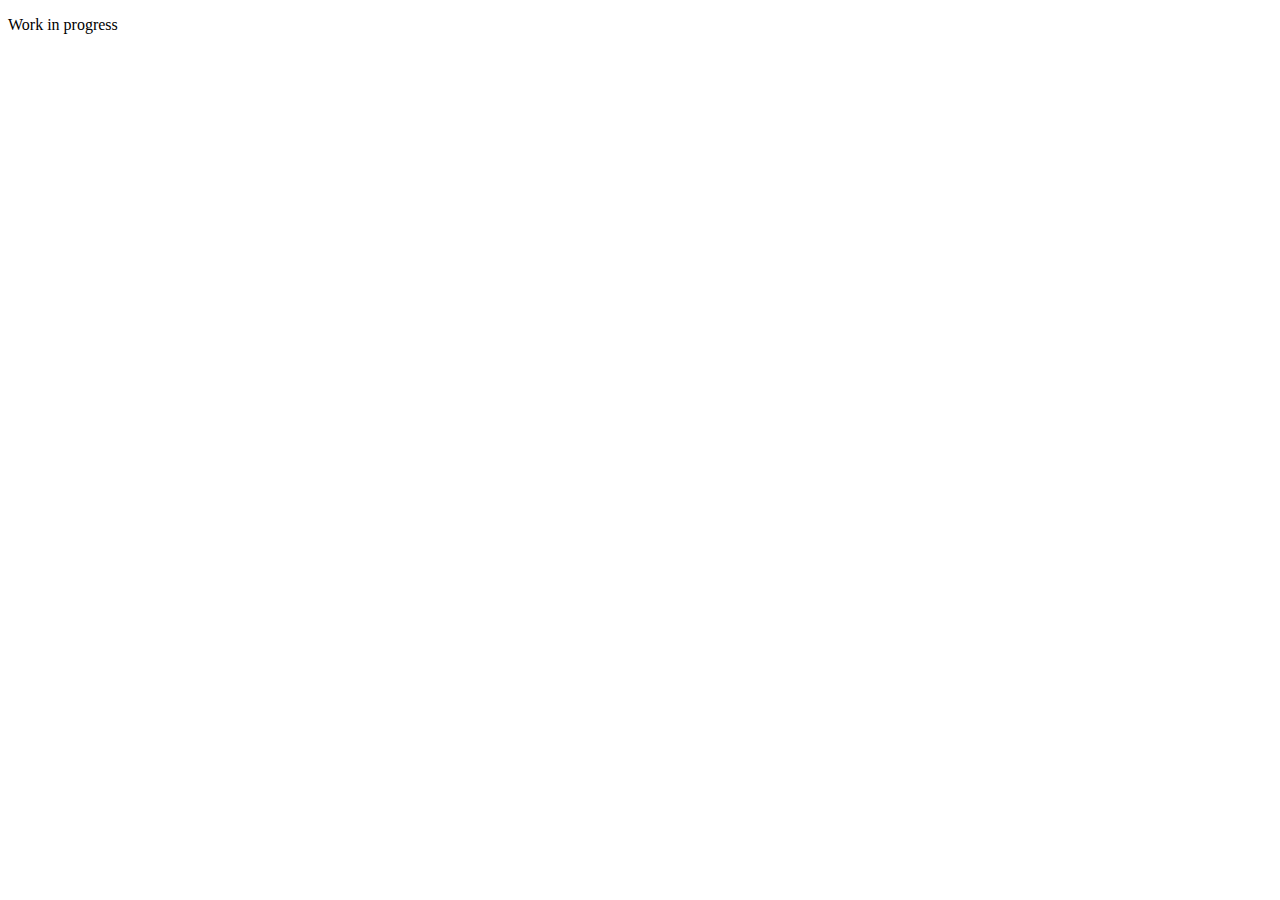
==== index.html @ 22c4ea27 "first add" ====
<!DOCTYPE html>
<html lang="en">
<head>
    <meta charset="UTF-8">
    <meta name="viewport" content="width=device-width, initial-scale=1.0">
    <title>Robson's Portfolio</title>
</head>
<body>

    <p>Work in progress</p>
    
</body>
</html>
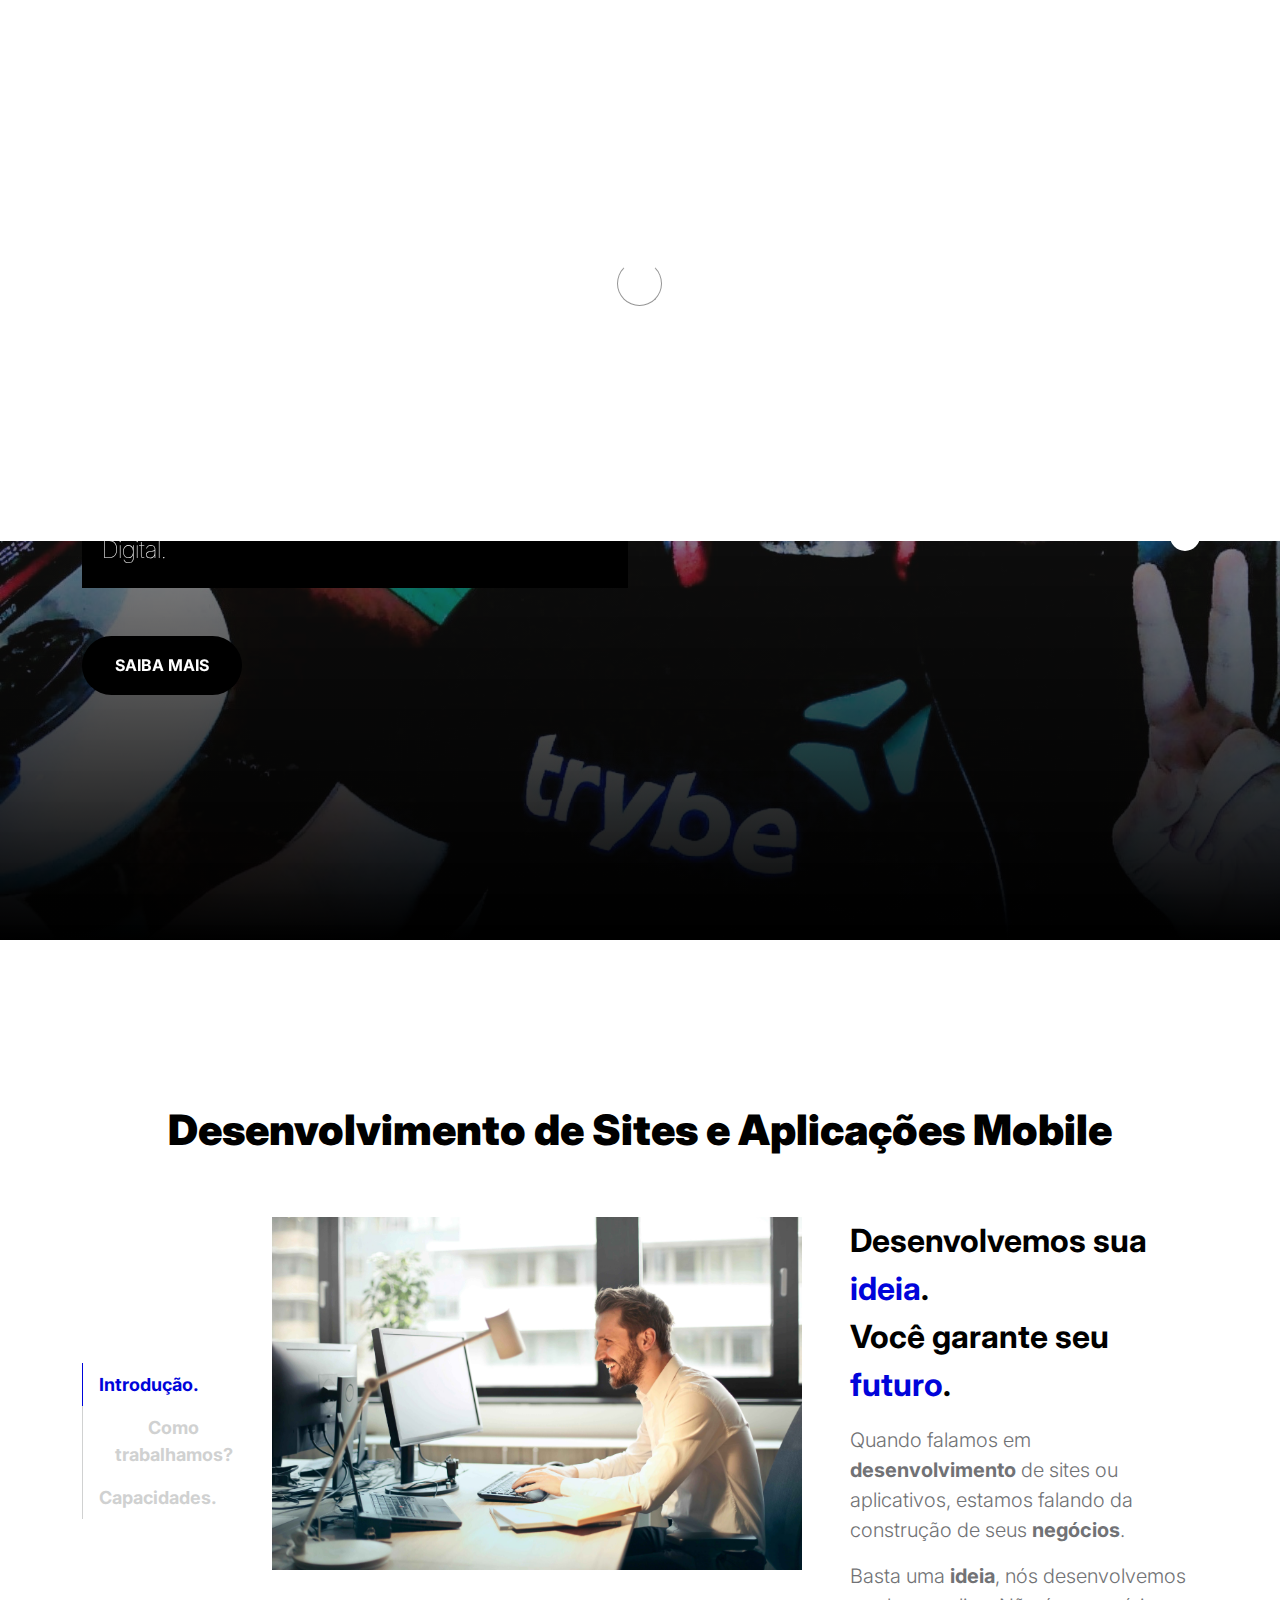
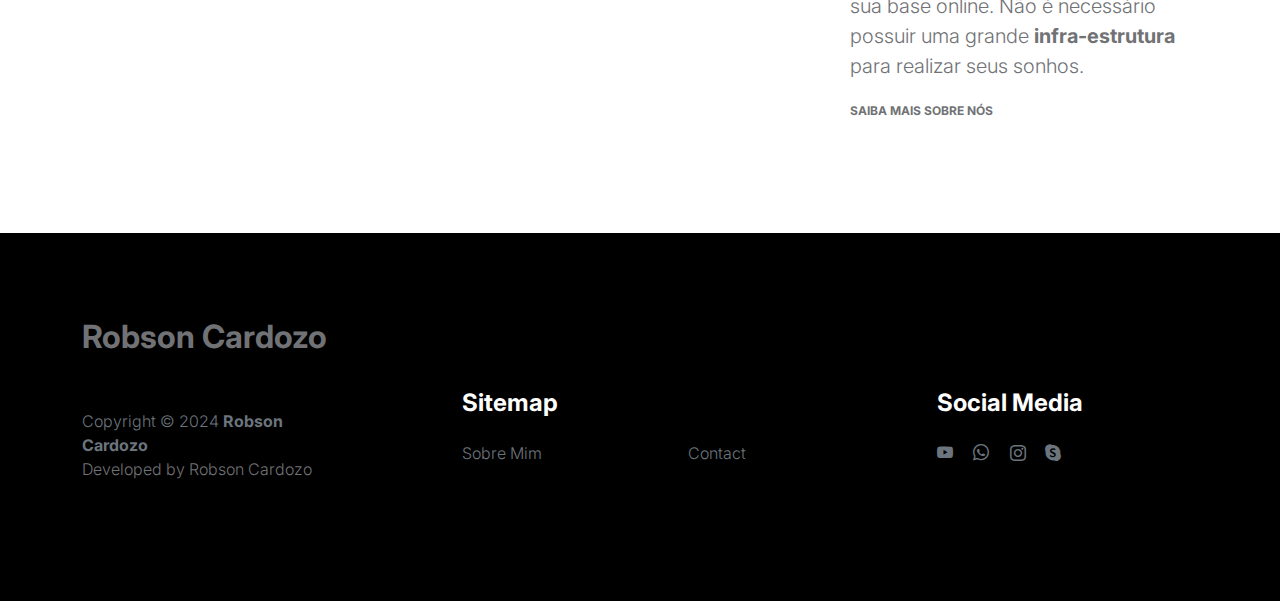
==== commit b833abc5: "initial commit" ====
--- a/index.html
+++ b/index.html
@@ -1,13 +1,225 @@
-<!DOCTYPE html>
-<html lang="en">
-<head>
-    <meta charset="UTF-8">
-    <meta name="viewport" content="width=device-width, initial-scale=1.0">
-    <title>Robson's Portfolio</title>
-</head>
-<body>
-
-    <p>Work in progress</p>
-    
-</body>
-</html>+<!doctype html>
+<html lang="pt-br">
+    <head>
+        <meta charset="UTF-8">
+        <meta http-equiv="X-UA-Compatible" content="IE=edge">
+        <meta name="viewport" content="width=device-width, initial-scale=1">
+        <meta name="description" content="Full-Stack Developer's Portfolio - Robson Cardozo.">
+        <meta name="author" content="Robson Cardozo">
+    
+        <title>Robson Cardozo - Portfolio</title>
+    
+        <!-- Links para fontes -->
+        <link rel="preconnect" href="https://fonts.googleapis.com">
+        <link rel="preconnect" href="https://fonts.gstatic.com" crossorigin>
+        <link href="https://fonts.googleapis.com/css2?family=Inter:wght@100;300;400;700;900&display=swap" rel="stylesheet">
+    
+        <!-- Links para CSS -->
+        <link href="css/bootstrap.min.css" rel="stylesheet">
+        <link href="css/bootstrap-icons.css" rel="stylesheet">
+        <link rel="stylesheet" href="css/slick.css" />
+        <link href="css/styles.css" rel="stylesheet">
+    
+        <!-- Meta tags para redes sociais -->
+        <meta property="og:title" content="Robson Cardozo - Portfolio">
+        <meta property="og:description" content="Portfolio do desenvolvedor full-stack Robson Cardozo.">
+        <meta property="og:type" content="website">
+        <meta property="og:url" content="https://robsoncardozo.github.io/">
+        <meta property="og:image" content="images/slideshow/me_programmer.jpg">
+    </head>
+    
+    <body>
+        <section class="preloader">
+            <div class="spinner">
+                <span class="sk-inner-circle"></span>
+            </div>
+        </section>
+        <main>
+        <header>
+            <nav class="navbar navbar-expand-lg">
+                <div class="container">
+                    <button class="navbar-toggler" type="button" data-bs-toggle="collapse" data-bs-target="#navbarNav" aria-controls="navbarNav" aria-expanded="false" aria-label="Toggle navigation">
+                        <span class="navbar-toggler-icon"></span>
+                    </button>
+                    <a class="navbar-brand" href="index.html">
+                        <strong><span>Full-Stack Developer</span> Portfolio</strong>
+                    </a>
+                    <div class="collapse navbar-collapse" id="navbarNav">
+                        <ul class="navbar-nav mx-auto">
+                            <li class="nav-item">
+                                <a class="nav-link active" href="index.html">Home</a>
+                            </li>
+                            <li class="nav-item">
+                                <a class="nav-link" href="about.html">Projetos</a>
+                            </li>
+                            <li class="nav-item">
+                                <a class="nav-link" href="contact.html">Contato</a>
+                            </li>
+                        </ul>
+                    </div>
+                </div>
+            </nav>
+        </header>
+            <section class="slick-slideshow">   
+                <div class="slick-custom">
+                    <img src="images/me_programmer.jpg" id="main-photo" class="img-fluid" alt="Robson Cardozo programmer">
+                    <div class="slick-bottom">
+                        <div class="container">
+                            <div class="row">
+                                <div class="col-lg-6 col-10">
+                                    <h1 class="slick-title">Robson L. Cardozo</h1>
+                                    <p id="description" class="lead text-white mt-lg-3 mb-lg-5" >Especialista em Html, CSS, JavaScript, Python, ReactJS, NodeJS, MySQL, MongoDB & Marketing Digital.</p>
+                                    <a href="about.html" class="btn custom-btn">Saiba mais</a>
+                                </div>
+                            </div>
+                        </div>
+                    </div>
+                </div>
+            </section>
+            <section class="about section-padding">
+                <div class="container">
+                    <div class="row">
+                        <div class="col-12 text-center">
+                            <h2 class="mb-5">Desenvolvimento de Sites e Aplicações Mobile</h2>
+                        </div>
+                        <div class="col-lg-2 col-12 mt-auto mb-auto">
+                            <ul class="nav nav-pills mb-5 mx-auto justify-content-center align-items-center" id="pills-tab" role="tablist">
+                                <li class="nav-item" role="presentation">
+                                    <button class="nav-link active" id="pills-home-tab" data-bs-toggle="pill" data-bs-target="#pills-home" type="button" role="tab" aria-controls="pills-home" aria-selected="true">Introdução.</button>
+                                </li>
+                                <li class="nav-item" role="presentation">
+                                    <button class="nav-link" id="pills-youtube-tab" data-bs-toggle="pill" data-bs-target="#pills-youtube" type="button" role="tab" aria-controls="pills-youtube" aria-selected="true">Como trabalhamos?</button>
+                                </li>
+                                <li class="nav-item" role="presentation">
+                                    <button class="nav-link" id="pills-skill-tab" data-bs-toggle="pill" data-bs-target="#pills-skill" type="button" role="tab" aria-controls="pills-skill" aria-selected="false">Capacidades.</button>
+                                </li>
+                            </ul>
+                        </div>
+                        <div class="col-lg-10 col-12">
+                            <div class="tab-content mt-2" id="pills-tabContent">
+                                <div class="tab-pane fade show active" id="pills-home" role="tabpanel" aria-labelledby="pills-home-tab">
+                                    <div class="row">
+                                        <div class="col-lg-7 col-12">
+                                            <img src="images/good_ideas.jpg" class="img-fluid" alt="">
+                                        </div>
+                                        <div class="col-lg-5 col-12">
+                                            <div class="d-flex flex-column h-100 ms-lg-4 mt-lg-0 mt-5">
+                                                <h4 class="mb-3">Desenvolvemos sua <span>ideia</span>. <br> Você garante seu <span>futuro</span>.</h4>
+
+                                                <p>Quando falamos em <b>desenvolvimento</b> de sites ou aplicativos, estamos falando da construção de seus <b>negócios</b>.</p>
+
+                                                <p>Basta uma <b>ideia</b>, nós desenvolvemos sua base online. Não é necessário possuir uma grande <b>infra-estrutura</b> para realizar seus sonhos.</p>
+
+                                                <div class="mt-2 mt-lg-auto">
+                                                    <a href="about.html" class="custom-link mb-2">
+                                                        Saiba mais sobre nós
+                                                        <i class="bi-arrow-right ms-2"></i>
+                                                    </a>
+                                                </div>
+                                            </div>
+                                        </div>
+                                    </div>
+                                </div>
+                                <div class="tab-pane fade" id="pills-youtube" role="tabpanel" aria-labelledby="pills-youtube-tab">
+
+                                    <div class="row">
+                                        <div class="col-lg-7 col-12">
+                                            <img src="images/development.jpg" class="img-fluid" alt="">
+                                        </div>
+
+                                        <div class="col-lg-5 col-12">
+                                            <div class="d-flex flex-column h-100 ms-lg-4 mt-lg-0 mt-5">
+                                                <h4 class="mb-3">Full-Stack: <span>Front</span> & <span>Back End</span>.</h4>
+
+                                                <p>Todo negócio precisa de um rosto, é onde entra o <b>Front-End</b>, a imagem de sua empresa.</p>
+
+                                                <p>Com a captação de clientes, você precisa criar um fluxo de controle e o processamentos destes dados, este é o trabalho do <b>Back-End</b>.</p>
+
+                                                <div class="mt-2 mt-lg-auto">
+                                                    <a href="contact.html" class="custom-link mb-2"> Trabalhe conosco <i class="bi-arrow-right ms-2"></i>
+                                                    </a>
+                                                </div>
+                                            </div>
+                                        </div>
+                                    </div>
+                                </div>
+                                <div class="tab-pane fade" id="pills-skill" role="tabpanel" aria-labelledby="pills-skill-tab">
+                                    <div class="row">
+                                        <div class="col-lg-7 col-12">
+                                            <img src="images/skills.jpg" class="img-fluid" alt="">
+                                        </div>
+
+                                        <div class="col-lg-5 col-12">
+                                            <div class="d-flex flex-column h-100 ms-lg-4 mt-lg-0 mt-5">
+                                                <h4 class="mb-3">No que podemos ajudar?</h4>
+
+                                                <p></p>
+
+                                                <div class="skill-thumb mt-3">
+                                                    <strong>Criação de Marca</strong>
+                                                    <p>Criamos seu logotipo e toda a imagem e representação de seu negócio.</p>
+
+                                                    <strong>Desenvolvimento de Aplicativos</strong>
+                                                    <p>Desenvolvemos os sites e aplicações que irão executar seus projetos.</p>
+
+                                                    <strong>Plataforma Online & Tráfego Pago</strong>
+                                                    <p>Damos suporte sobre as melhores plataformas de vendas e marketing online.</p>
+                                                </div>
+                                                
+                                                <div class="mt-2 mt-lg-auto">
+                                                    <a href="contact.html" class="custom-link mb-2"> Explore mais serviços <i class="bi-arrow-right ms-2"></i>
+                                                    </a>
+                                                </div>
+                                            </div>
+                                        </div>
+                                    </div>
+                                </div>
+                            </div>
+                        </div>
+                    </div>
+                </div>
+            </section>
+        </main>
+        <footer class="site-footer">
+            <div class="container">
+                <div class="row">
+
+                    <div class="col-lg-3 col-10 me-auto mb-4">
+                        <h4 class="text-white mb-3"><a href="index.html">Robson Cardozo</a></h4>
+                        <p class="copyright-text text-muted mt-lg-5 mb-4 mb-lg-0">Copyright © 2024 <strong>Robson Cardozo</strong></p>
+                        <p class="copyright-text">Developed by <a href="https://github.com/RobsonCardozo" target="_blank">Robson Cardozo</a></p>
+                    </div>
+
+                    <div class="col-lg-5 col-8">
+                        <br><br><br>
+                        <h5 class="text-white mb-3">Sitemap</h5>
+                        <ul class="footer-menu d-flex flex-wrap">
+                            <li class="footer-menu-item"><a href="about.html" class="footer-menu-link">Sobre Mim</a></li>
+                            <li class="footer-menu-item"><a href="contact.html" class="footer-menu-link">Contact</a></li>
+                        </ul>
+                    </div>
+
+                    <div class="col-lg-3 col-4">
+                        <br><br><br>
+                        <h5 class="text-white mb-3">Social Media</h5>
+                        <ul class="social-icon">
+                            <li><a href="#" class="social-icon-link bi-youtube"></a></li>
+                            <li><a href="#" class="social-icon-link bi-whatsapp"></a></li>
+                            <li><a href="#" class="social-icon-link bi-instagram"></a></li>
+                            <li><a href="#" class="social-icon-link bi-skype"></a></li>
+                        </ul>
+                    </div>
+                </div>
+            </div>
+        </footer>
+
+        <!-- JAVASCRIPT FILES -->
+        <script src="js/jquery.min.js"></script>
+        <script src="js/bootstrap.bundle.min.js"></script>
+        <script src="js/Headroom.js"></script>
+        <script src="js/jQuery.headroom.js"></script>
+        <script src="js/slick.min.js"></script>
+        <script src="js/custom.js"></script>
+
+    </body>
+</html>
--- a/css/styles.css
+++ b/css/styles.css
@@ -0,0 +1,1174 @@
+:root {
+  --white-color:                #FFFFFF;
+  --primary-color:              #0004da;
+  --section-bg-color:           #f0f8ff;
+  --dark-color:                 #000000;
+  --grey-color:                 #d0d1d1;
+  --p-color:                    #717275;
+
+  --body-font-family:           'Inter', sans-serif;
+
+  --h5-font-size:               24px;
+  --p-font-size:                20px;
+  --copyright-text-font-size:   16px;
+  --product-link-font-size:     14px;
+  --custom-link-font-size:      12px;
+
+  --font-weight-thin:           100;
+  --font-weight-light:          300;
+  --font-weight-normal:         400;
+  --font-weight-bold:           700;
+  --font-weight-black:          900;
+}
+
+body,
+html {
+  height: 100%;
+}
+
+html {
+  scroll-behavior: smooth;
+}
+
+@media screen and (prefers-reduced-motion: reduce) {
+  html {
+    scroll-behavior: auto;
+  }
+}
+
+body {
+    background: var(--white-color);
+    font-family: var(--body-font-family);    
+    position: relative;
+}
+
+h2,
+h3,
+h4,
+h5,
+h6 {
+  color: var(--dark-color);
+  line-height: inherit;
+}
+
+h1,
+h2,
+h3,
+h4,
+h5,
+h6 {
+  font-weight: var(--font-weight-bold);
+}
+
+h1,
+h2 {
+  font-weight: var(--font-weight-black);
+}
+
+h1 {
+  font-size: 64px;
+  line-height: normal;
+}
+
+h2 {
+  font-size: 42px;
+}
+
+h3 {
+  font-size: 36px;
+}
+
+h4 {
+  font-size: 32px;
+}
+
+h5 {
+  font-size: 24px;
+}
+
+h6 {
+  font-size: 20px;
+}
+
+p {
+  color: var(--p-color);
+  font-size: var(--p-font-size);
+  font-weight: var(--font-weight-light);
+}
+
+a, 
+button {
+  touch-action: manipulation;
+  transition: all 0.3s;
+}
+
+a {
+  color: var(--p-color);
+  text-decoration: none;
+}
+
+a:hover {
+  color: var(--primary-color);
+}
+
+.text-primary {
+  color: var(--primary-color) !important;
+}
+
+::selection {
+  background: var(--primary-color);
+  color: var(--white-color);
+}
+
+.custom-link {
+  color: var(--p-color);
+  font-size: var(--custom-link-font-size);
+  font-weight: var(--font-weight-bold);
+  text-transform: uppercase;
+  position: relative;
+}
+
+.custom-link i {
+  position: absolute;
+  opacity: 0;
+  bottom: 0;
+  left: 100%;
+  transition: all 0.3s;
+  line-height: normal;
+}
+
+.custom-link:hover i {
+  opacity: 1;
+  left: 101%;
+}
+
+.lead {
+  font-size: 1.5rem;
+  font-weight: var(--font-weight-thin);
+}
+
+b,
+strong {
+  font-weight: var(--font-weight-bold);
+}
+
+/*---------------------------------------
+  PRE LOADER               
+-----------------------------------------*/
+.preloader {
+  position: fixed;
+  top: 0;
+  left: 0;
+  width: 100%;
+  height: 100%;
+  z-index: 99999;
+  display: flex;
+  flex-flow: row nowrap;
+  justify-content: center;
+  align-items: center;
+  background: none repeat scroll 0 0 var(--white-color);
+}
+
+.spinner {
+  border: 1px solid transparent;
+  border-radius: 5px;
+  position: relative;
+}
+
+.spinner::before {
+  content: '';
+  box-sizing: border-box;
+  position: absolute;
+  top: 50%;
+  left: 50%;
+  width: 45px;
+  height: 45px;
+  margin-top: -10px;
+  margin-left: -23px;
+  border-radius: 50%;
+  border: 1px solid #959595;
+  border-top-color: var(--white-color);
+  animation: spinner .9s linear infinite;
+}
+
+@keyframes spinner {
+  to {transform: rotate(360deg);}
+}
+
+/*---------------------------------------
+  CUSTOM BUTTON & ICON              
+-----------------------------------------*/
+.custom-btn {
+  background: var(--dark-color);
+  border-radius: 50px;
+  color: var(--white-color);
+  font-size: var(--copyright-text-font-size);
+  text-transform: uppercase;
+  padding: 16.50px 20px;
+}
+
+.social-btn {
+  background: transparent;
+  border: 1px solid var(--grey-color);
+  color: var(--dark-color);
+  text-transform: none;
+}
+
+.social-btn:hover {
+  border-color: transparent;
+}
+
+.cart-form-select {
+  border-radius: 0;
+  padding-top: 15px;
+  padding-bottom: 15px;
+}
+
+.cart-btn {
+  border-radius: 0;
+  width: 100%;
+  font-size: var(--product-link-font-size);
+}
+
+.custom-btn:hover,
+.slick-slideshow .custom-btn:hover {
+  background: var(--primary-color);
+  color: var(--white-color);
+}
+
+.custom-icon {
+  color: var(--p-color);
+  font-size: 24px;
+}
+
+.custom-icon {
+  display: inline-block;
+  vertical-align: middle;
+}
+
+.bi-bag.custom-icon {
+  font-size: 17px;
+}
+
+.featured-icon {
+  color: var(--grey-color);
+  font-size: 52px;
+}
+
+/*---------------------------------------
+  DIV SEPARATOR               
+-----------------------------------------*/
+.div-separator {
+  position: relative;
+}
+
+.div-separator::before {
+  content: "";
+  height: 1px;
+  background: var(--grey-color);
+  display: block;
+  width: 100%;
+}
+
+.div-separator span {
+  position: absolute;
+  top: 50%;
+  margin-left: -22.5px;
+  left: 50%;
+  text-align: center;
+  background: var(--white-color);
+  margin-top: -11px;
+  color: var(--dark-color);
+  font-weight: var(--font-weight-bold);
+  font-size: 14px;
+  width: 35px;
+  text-transform: uppercase;
+}
+
+/*---------------------------------------
+  FULL IMAGE               
+-----------------------------------------*/
+.full-image-img {
+  display: block;
+  position: absolute;
+  z-index: -1;
+  right: 0;
+  width: 100%;
+  bottom: -120px;
+  min-width: 650px;
+}
+
+@media (min-width: 1600px) {
+  .full-image-img {
+    bottom: -200px;
+  }
+}
+
+/*---------------------------------------
+  NAVIGATION               
+-----------------------------------------*/
+.navbar {
+  background: var(--white-color);
+  position: fixed;
+  top: 0;
+  right: 0;
+  left: 0;
+  padding: 25px 0;
+  z-index: 2;
+  will-change: transform;
+  transition: transform 300ms linear;
+}
+
+.navbar span, h2 span, h4 span {
+	color: var(--primary-color);
+}
+
+.navbar.headroom--not-top {
+  padding: 20px 0;
+}
+
+.headroom--pinned {
+  transform: translate(0, 0);
+}
+
+.headroom--unpinned {
+  transform: translate(0, -150%);
+}
+
+.navbar-brand {
+  color: var(--dark-color);
+  font-size: 24px;
+  font-weight: var(--font-weight-light);
+  margin: 0;
+  padding: 0;
+}
+
+.navbar-expand-lg .navbar-nav .nav-link {
+  display: inline-block;
+  padding: 0;
+  margin-right: 1.5rem;
+  margin-left: 1.5rem;
+}
+
+.nav-link {
+  color: var(--p-color);
+  font-size: 16px;
+  position: relative;
+}
+
+.navbar .nav-link::after {
+  position: absolute;
+  top: 100%;
+  left: 0;
+  width: 100%;
+  height: 2px;
+  background: var(--grey-color);
+  content: '';
+  opacity: 0;
+  -webkit-transition: opacity 0.3s, -webkit-transform 0.3s;
+  -moz-transition: opacity 0.3s, -moz-transform 0.3s;
+  transition: opacity 0.3s, transform 0.3s;
+  -webkit-transform: translateY(10px);
+  -moz-transform: translateY(10px);
+  transform: translateY(10px);
+}
+
+.navbar .nav-link.active::after, 
+.navbar .nav-link:hover::after {
+  opacity: 1;
+  -webkit-transform: translateY(0px);
+  -moz-transform: translateY(0px);
+  transform: translateY(0px);
+}
+
+.navbar .nav-link.active,
+.navbar .nav-link:hover {
+  color: var(--primary-color);
+}
+
+.nav-link:focus, 
+.nav-link:hover {
+  color: var(--p-color);
+}
+
+.navbar-toggler {
+  border: 0;
+  padding: 0;
+  cursor: pointer;
+  margin: 0;
+  width: 30px;
+  height: 35px;
+  outline: none;
+}
+
+.navbar-toggler:focus {
+  outline: none;
+  box-shadow: none;
+}
+
+.navbar-toggler[aria-expanded="true"] .navbar-toggler-icon {
+  background: transparent;
+}
+
+.navbar-toggler[aria-expanded="true"] .navbar-toggler-icon:before,
+.navbar-toggler[aria-expanded="true"] .navbar-toggler-icon:after {
+  transition: top 300ms 50ms ease, -webkit-transform 300ms 350ms ease;
+  transition: top 300ms 50ms ease, transform 300ms 350ms ease;
+  transition: top 300ms 50ms ease, transform 300ms 350ms ease, -webkit-transform 300ms 350ms ease;
+  top: 0;
+}
+
+.navbar-toggler[aria-expanded="true"] .navbar-toggler-icon:before {
+  transform: rotate(45deg);
+}
+
+.navbar-toggler[aria-expanded="true"] .navbar-toggler-icon:after {
+  transform: rotate(-45deg);
+}
+
+.navbar-toggler .navbar-toggler-icon {
+  background: var(--dark-color);
+  transition: background 10ms 300ms ease;
+  display: block;
+  width: 30px;
+  height: 2px;
+  position: relative;
+}
+
+.navbar-toggler .navbar-toggler-icon::before,
+.navbar-toggler .navbar-toggler-icon::after {
+  transition: top 300ms 350ms ease, -webkit-transform 300ms 50ms ease;
+  transition: top 300ms 350ms ease, transform 300ms 50ms ease;
+  transition: top 300ms 350ms ease, transform 300ms 50ms ease, -webkit-transform 300ms 50ms ease;
+  position: absolute;
+  right: 0;
+  left: 0;
+  background: var(--dark-color);
+  width: 30px;
+  height: 2px;
+  content: '';
+}
+
+.navbar-toggler .navbar-toggler-icon:before {
+  top: -8px;
+}
+
+.navbar-toggler .navbar-toggler-icon:after {
+  top: 8px;
+}
+
+/*---------------------------------------
+  SITE HEADER              
+-----------------------------------------*/
+.site-header {
+  background-color: var(--section-bg-color);
+  position: relative;
+  overflow: hidden;
+  margin-top: 86px;
+}
+
+.site-header.section-padding {
+  padding-top: 7rem;
+  padding-bottom: 7rem;
+}
+
+.site-header.section-padding-img {
+  padding-top: 10rem;
+  padding-bottom: 10rem;
+}
+
+.header-image {
+  position: absolute;
+  top: 0;
+  right: 0;
+  width: 50%;
+  height: 100%;
+  object-fit: cover;
+}
+
+/*---------------------------------------
+  SLICK SLIDESHOW               
+-----------------------------------------*/
+@media (min-width: 992px) {
+  .slick-slideshow {
+    height: 100vh;
+  }
+}
+
+.slick-slideshow {
+  margin-top: 86px;
+}
+
+.slick-title {
+  color: var(--white-color);
+  padding: 10px;
+}
+
+#main-photo {
+  width: 100%;
+  opacity: 90%;
+}
+
+#description{
+  background-color: black;
+  padding: 20px;
+}
+
+.slick-custom {
+  position: relative;
+}
+
+.slick-custom img {
+  width: 100%;
+  object-fit: cover;
+}
+
+.slick-bottom {
+  background: linear-gradient(to top, var(--dark-color), transparent 90%);
+  position: absolute;
+  z-index: 2;
+  bottom: 0;
+  right: 0;
+  left: 0;
+  width: 100%;
+  height: 100%;
+}
+
+.slick-bottom .container {
+  position: absolute;
+  top: 40%;
+  left: 50%;
+  transform: translate(-50%, -40%);
+}
+
+.slick-overlay {
+  background: linear-gradient(to top, #000, transparent 120%);
+  position: absolute;
+  top: 0;
+  right: 0;
+  bottom: 0;
+  left: 0;
+}
+
+.slick-slideshow .custom-btn {
+  font-weight: var(--font-weight-bold);
+  display: inline-block;
+  padding-right: 32px;
+  padding-left: 32px;
+}
+
+@media (min-width: 576px) {
+  .slick-slideshow .slick-dots {
+    max-width: 540px;
+  }
+}
+
+@media (min-width: 768px) {
+  .slick-slideshow .slick-dots {
+    max-width: 720px;
+  }
+}
+
+@media (min-width: 992px) {
+  .slick-slideshow .slick-dots {
+    max-width: 960px;
+  }
+}
+
+@media (min-width: 1200px) {
+  .slick-slideshow .slick-dots {
+    max-width: 1140px;
+  }
+}
+
+@media (min-width: 1400px) {
+  .slick-slideshow .slick-dots {
+    max-width: 1320px;
+  }
+}
+
+.slick-slideshow .slick-dots {
+  position: absolute;
+  z-index: 2;
+  top: 50%;
+  left: 0;
+  right: 0;
+  transform: translate(0, -50%);
+  margin: 0 auto;
+  padding: 0;
+}
+
+.slick-slideshow .slick-dots li {
+  background: transparent;
+  border: 5px solid rgba(255, 255, 255, 0.35);
+  border-radius: 100%;
+  display: block;
+  width: 30px;
+  height: 30px;
+  margin: 10px;
+  padding: 5px;
+  margin-left: auto;
+  cursor: pointer;
+}
+
+.slick-slideshow .slick-dots button {
+  background: transparent;
+  border: none;
+  color: transparent;
+  display: block;
+  width: 100%;
+  height: 0;
+  margin: 0;
+  padding: 0;
+  outline: none;
+  height: 0;
+}
+
+.slick-slideshow .slick-dots li:hover,
+.slick-slideshow .slick-dots .slick-active {
+  background: var(--white-color);
+}
+
+/*---------------------------------------
+  CUSTOM CIRCLE IMAGES               
+-----------------------------------------*/
+
+.custom-circle-image {
+  border-radius: 100px;
+  width: 55px;
+  height: 55px;
+}
+
+.custom-circle-image.team-image {
+  width: 85px;
+  height: 85px;
+}
+
+/*---------------------------------------
+  TESTIMONIAL               
+-----------------------------------------*/
+.slick-testimonial .slick-list,
+.slick-testimonial .slick-track {
+  height: 100%;
+}
+
+.slick-testimonial {
+  margin: auto;
+}
+
+.slick-testimonial-caption {
+  quotes: '❝' '❞';
+  position: relative;
+  padding: 5rem 7rem;
+}
+
+.slick-testimonial-caption::before {
+  content: open-quote;
+  display: inline-block;
+  color: var(--primary-color);
+  font-family: auto;
+  font-size: 100px;
+  height: 0;
+  position: absolute;
+  top: 0;
+  left: 0;
+}
+
+.slick-testimonial .slick-dots {
+  text-align: center;
+}
+
+.slick-testimonial .slick-dots li {
+  background: var(--grey-color);
+  display: inline-block;
+  vertical-align: top;
+  width: 16%;
+  height: 1px;
+}
+
+.slick-testimonial .slick-dots button {
+  background: transparent;
+  border: none;
+  color: transparent;
+  display: block;
+  width: 100%;
+  height: 0;
+  margin: 0;
+  padding: 0;
+}
+
+.slick-testimonial .slick-dots li:hover,
+.slick-testimonial .slick-dots .slick-active {
+  background: var(--dark-color);
+}
+
+/*---------------------------------------
+  SECTION               
+-----------------------------------------*/
+section {
+  content-visibility: auto;
+  contain-intrinsic-size: 700px;
+}
+
+.section-padding {
+  padding-top: 7rem;
+  padding-bottom: 7rem;
+}
+
+.featured {
+  background: var(--section-bg-color);
+}
+
+/*---------------------------------------
+  ABOUT               
+-----------------------------------------*/
+.about .nav-pills .nav-item {
+  width: 100%;
+}
+
+.about .nav-pills .nav-link {
+  color: var(--grey-color);
+  font-size: 18px;
+  font-weight: var(--font-weight-bold);
+  border-left: 1px solid var(--grey-color);
+  border-radius: 0;
+  padding-right: 0;
+}
+
+.about .nav-pills .nav-link:hover,
+.about .nav-pills .nav-link.active, 
+.about .nav-pills .show>.nav-link {
+  background: transparent;
+  border-left-color: var(--primary-color);
+  color: var(--primary-color);
+}
+
+/*---------------------------------------
+  FAQ ACCORDION               
+-----------------------------------------*/
+.accordion-item {
+  background-color: transparent;
+  border-top: 0;
+  border-right: 0;
+  border-left: 0;
+}
+
+.accordion-button {
+  background-color: transparent;
+  box-shadow: none;
+}
+
+.accordion-button:not(.collapsed) {
+  background: transparent;
+  box-shadow: none;
+}
+
+button:focus:not(:focus-visible) {
+  border-color: transparent;
+  box-shadow: none;
+}
+
+.accordion-body {
+  border-top: 1px solid rgba(0,0,0,.125);
+}
+
+.accordion-button {
+  font-size: 1.5rem;
+  font-weight: var(--font-weight-normal);
+  padding-top: 1.5rem;
+  padding-right: 0;
+  padding-bottom: 1.5rem;
+  padding-left: 0;
+}
+
+.accordion-body {
+  padding: 2rem 0;
+}
+
+/*---------------------------------------
+  TEAM MEMBERS               
+-----------------------------------------*/
+.team {
+  background: var(--grey-color);
+}
+
+.team-thumb {
+  background: var(--white-color);
+  position: relative;
+  border-radius: .25rem;
+  padding: 42px 32px;
+}
+
+.team-info {
+  width: 100%;
+}
+
+.custom-modal-btn {
+  background: var(--grey-color);
+  color: var(--white-color);
+  position: absolute;
+  top: 0;
+  right: 0;
+  bottom: 0;
+  margin: auto 32px;
+  width: 42px;
+  height: 42px;
+}
+
+.modal-body {
+  padding: 4rem;
+}
+
+.modal-header {
+  padding-top: 7rem;
+  padding-bottom: 5rem;
+}
+
+.modal-header .btn-close {
+  position: absolute;
+  top: 0;
+  right: 0;
+  font-size: 24px;
+  margin: 32px;
+}
+
+#cart-modal .modal-header .btn-close {
+  z-index: 2;
+  margin: 22px;
+}
+
+#cart-modal .modal-header {
+  border-bottom: 0;
+  padding: 0;
+}
+
+#cart-modal .modal-footer {
+  padding: 2rem 4rem;
+}
+
+/*---------------------------------------
+  SKILL - PROGRESS BAR               
+-----------------------------------------*/
+.skill-thumb strong {
+  display: inline-block;
+  margin-bottom: 6px;
+}
+
+.skill-thumb span {
+  color: var(--dark-color);
+  font-size: 24px;
+  font-weight: var(--font-weight-bold);
+}
+
+.skill-thumb .progress {
+  background: var(--white-color);
+  box-shadow: none;
+  border-radius: 100px;
+  height: 1px;
+  margin-bottom: 16px;
+}
+
+.skill-thumb .progress .progress-bar-primary {
+  background: var(--grey-color);
+}
+
+/*---------------------------------------
+  PRODUCT               
+-----------------------------------------*/
+.front-product {
+  background: var(--section-bg-color);
+}
+
+.product-thumb {
+  background: var(--white-color);
+  position: relative;
+  transition: all 0.5s ease-out;
+}
+
+.product-image {
+  transition: all 0.5s ease-out;
+}
+
+.product-thumb:hover .product-image {
+  box-shadow: 0 1rem 3rem rgba(0,0,0,.175);
+}
+
+.product-top {
+  position: absolute;
+  top: 0;
+  right: 0;
+  left: 0;
+  margin: 20px;
+}
+
+.product-info {
+  padding: 30px 20px;
+}
+
+.product-description,
+.product-cart-thumb {
+  padding: 0 20px;
+}
+
+.product-icon {
+  color: var(--white-color);
+}
+
+.product-title-link {
+  color: var(--dark-color);
+}
+
+.product-additional-link {
+  display: inline-block;
+  vertical-align: top;
+  font-size: var(--product-link-font-size);
+  margin-top: 32px;
+  margin-right: 12px;
+}
+
+.product-alert {
+  background: var(--white-color);
+  color: var(--p-color);
+  font-size: var(--custom-link-font-size);
+  font-weight: var(--font-weight-bold);
+  padding: 3px 10px;
+}
+
+.product-p {
+  font-size: var(--product-link-font-size);
+}
+
+.view-all {
+  text-transform: uppercase;
+  color: var(--p-color);
+  font-size: 13px;
+  font-weight: var(--font-weight-bold);
+  border-bottom: 2px solid var(--grey-color);
+  padding-bottom: 6px;
+}
+
+/*---------------------------------------
+  CONTACT              
+-----------------------------------------*/
+.contact-info {
+  padding: 40px;
+}
+
+.contact-form .form-control {
+  border-color: var(--grey-color);
+  font-weight: var(--font-weight-normal);
+}
+
+.form-floating>label {
+  color: var(--grey-color);
+  font-weight: var(--font-weight-normal);
+}
+
+.contact-form button[type='submit'] {
+  background: var(--dark-color);
+  border: none;
+  border-radius: 100px;
+  color: var(--white-color);
+  font-weight: var(--font-weight-bold);
+  text-transform: uppercase;
+  padding: 16px;
+}
+
+.contact-form button[type='submit']:hover {
+  background: var(--primary-color);
+}
+
+/*---------------------------------------
+  SITE FOOTER               
+-----------------------------------------*/
+.site-footer {
+  background: var(--dark-color);
+  padding-top: 5rem;
+  padding-bottom: 5rem;
+}
+
+.footer-menu {
+  margin: 0;
+  padding: 0;
+}
+
+.footer-menu-item {
+  display: block;
+  width: 50%;
+}
+
+.footer-menu-link {
+  color: #6c757d;
+  font-weight: var(--font-weight-light);
+  display: inline-block;
+  vertical-align: top;
+  margin-top: 4px;
+  margin-bottom: 4px;
+}
+
+.site-footer .social-icon-link {
+  margin-top: 4px;
+}
+
+.site-footer .social-icon-link:hover,
+.footer-menu-link:hover {
+  color: var(--white-color);
+}
+
+.copyright-text {
+  font-size: var(--copyright-text-font-size);
+}
+
+/*---------------------------------------
+  SOCIAL ICON               
+-----------------------------------------*/
+.social-icon {
+  margin: 0;
+  padding: 0;
+}
+
+.social-icon li {
+  list-style: none;
+  display: inline-block;
+  vertical-align: top;
+}
+
+.social-icon-link {
+  color: #6c757d;
+  font-size: 1rem;
+  display: inline-block;
+  vertical-align: top;
+  margin-bottom: 4px;
+  margin-right: 15px;
+}
+
+.social-icon-link:hover {
+  color: var(--primary-color);
+}
+
+/*---------------------------------------
+  RESPONSIVE STYLES               
+-----------------------------------------*/
+@media screen and (max-width: 1200px) {
+  h1 {
+    font-size: 62px;
+  }
+}
+
+@media screen and (max-width: 991px) {
+  h1 {
+    font-size: 42px;
+    margin-bottom: 0;
+  }
+
+  h2 {
+    font-size: 36px;
+  }
+
+  h3 {
+    font-size: 32px;
+  }
+
+  h4 {
+    font-size: 28px;
+  }
+
+  h5 {
+    font-size: 24px;
+  }
+
+  h6 {
+    font-size: 20px;
+  }
+
+  .lead {
+    font-size: 16px;
+  }
+
+  .navbar-expand-lg .navbar-nav .nav-link {
+    margin-top: 1rem;
+  }
+
+  .site-header {
+    background-position: bottom;
+  }
+
+  #cart-modal .modal-header .btn-close {
+    margin: 22px 14px;
+  }
+
+  .custom-btn {
+    font-size: 14px;
+    padding: 13.5px 20px;
+  }
+
+  .slick-slideshow .custom-btn {
+    padding-right: 27px;
+    padding-left: 27px;
+  }
+
+  .social-login,
+  .div-separator {
+    width: 75% !important;
+  }
+
+  #cart-modal .modal-footer .row {
+    width: 100% !important;
+  }
+
+  .site-header.section-padding,
+  .section-padding {
+    padding-top: 4rem;
+    padding-bottom: 4rem;
+  }
+
+  .site-header-image.section-padding {
+    padding-bottom: 0;
+  }
+
+  .header-info {
+    padding-top: 50px;
+    padding-bottom: 100px;
+  }
+
+  .header-image {
+    position: relative;
+    top: auto;
+    bottom: 0;
+    left: 0;
+    width: auto;
+    height: auto;
+  }
+
+  .slick-testimonial-caption {
+    padding: 6rem 3rem 4rem 3rem;
+  }
+
+  .slick-slideshow .slick-dots li {
+    width: 25px;
+    height: 25px;
+  }
+
+  .modal-header {
+    padding-top: 6rem;
+    padding-bottom: 2rem;
+  }
+
+  .modal-body {
+    padding: 2rem;
+  }
+
+  #cart-modal .modal-footer {
+    padding-right: 0;
+    padding-left: 0;
+  }
+
+  #cart-modal .modal-body {
+    padding: 4rem 2rem 2rem 2rem;
+  }
+
+  .full-image-img {
+    bottom: 0;
+  }
+}
+
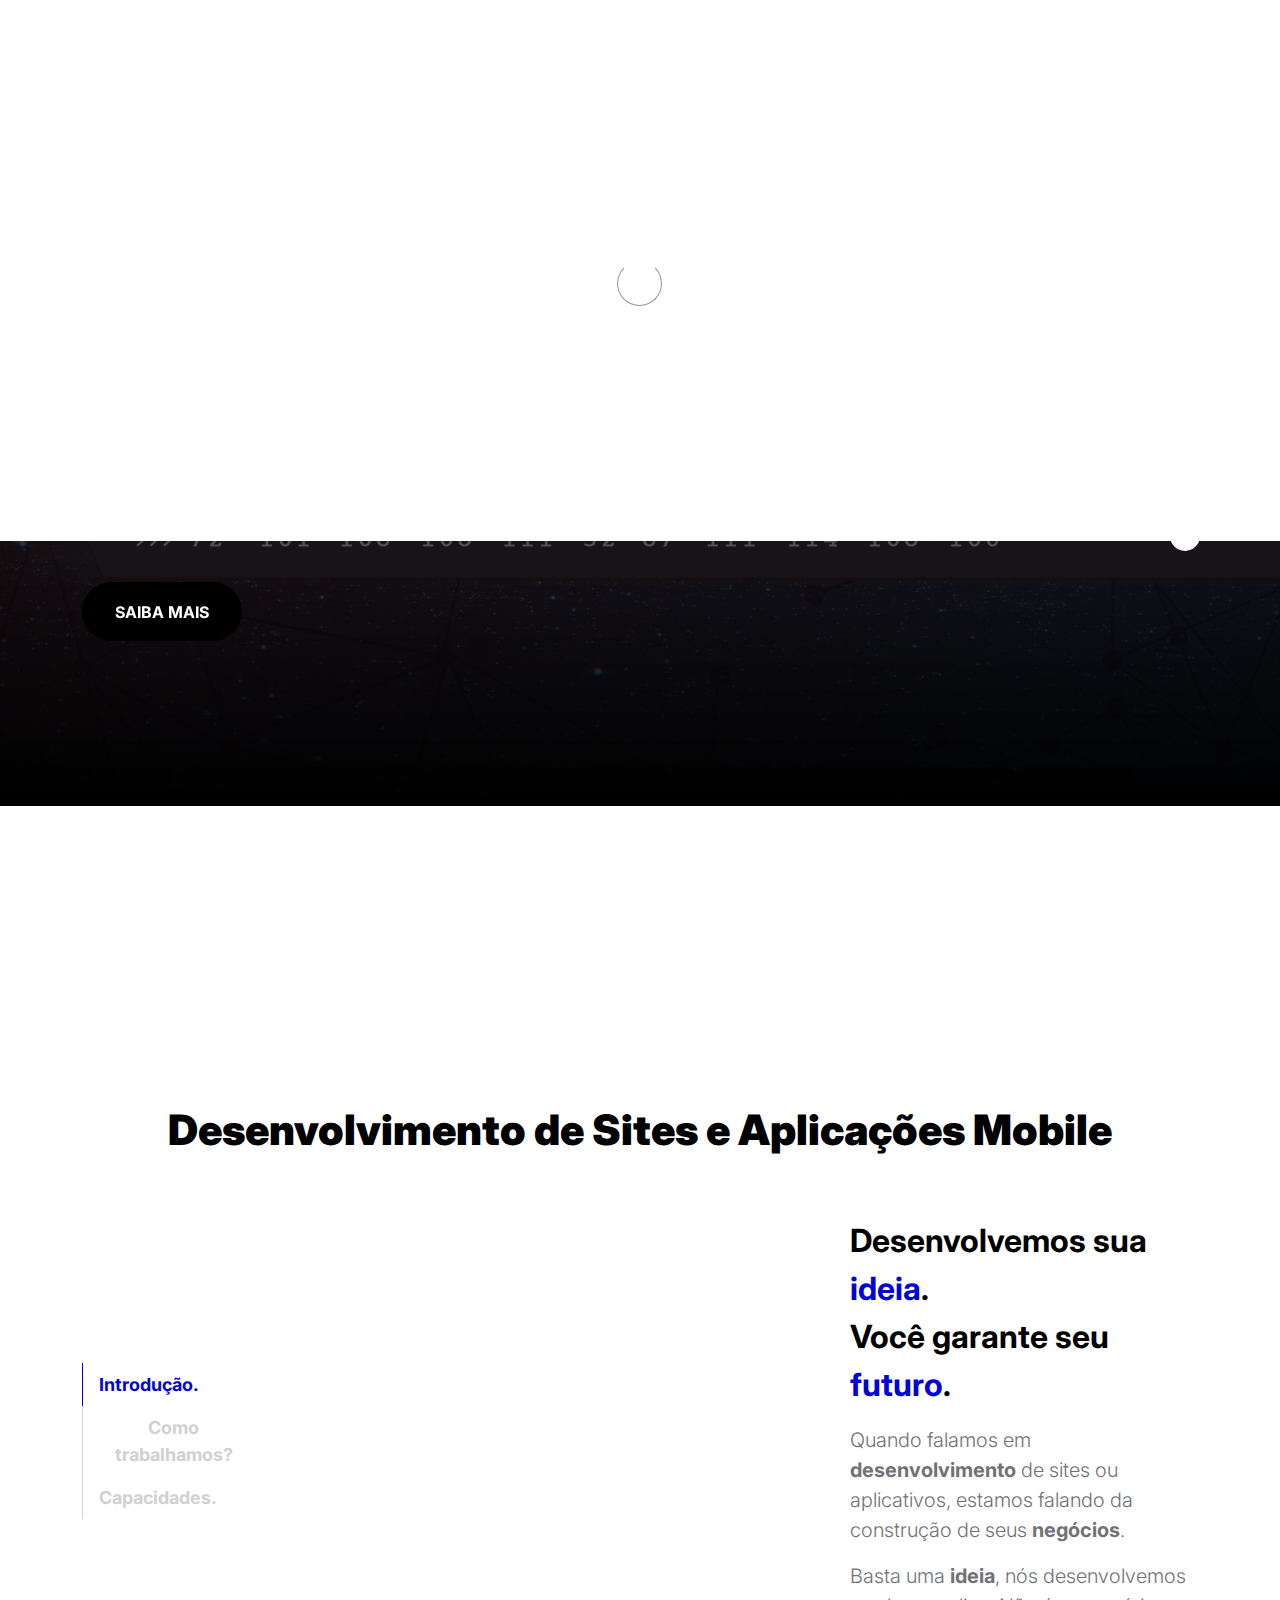
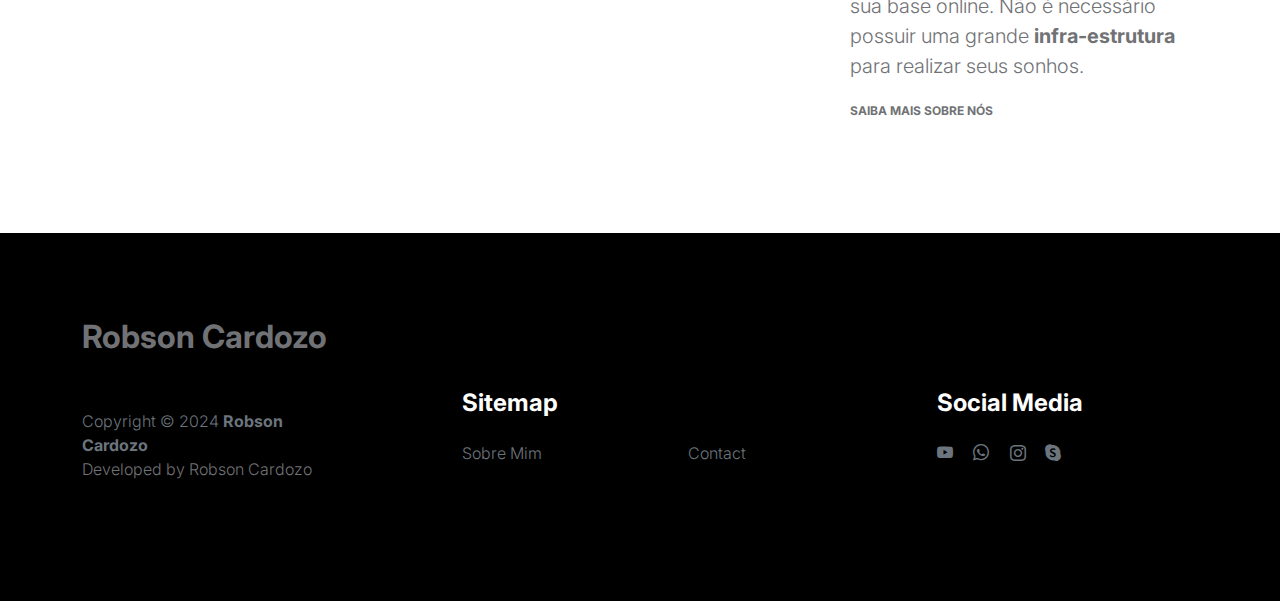
==== commit 64033307: "update contact and about.html" ====
--- a/index.html
+++ b/index.html
@@ -53,7 +53,7 @@
                                 <a class="nav-link" href="about.html">Projetos</a>
                             </li>
                             <li class="nav-item">
-                                <a class="nav-link" href="contact.html">Contato</a>
+                                <a class="nav-link" href="mailto:robsonleaocardozo@hotmail.com">Contato</a>
                             </li>
                         </ul>
                     </div>
@@ -62,7 +62,7 @@
         </header>
             <section class="slick-slideshow">   
                 <div class="slick-custom">
-                    <img src="images/me_programmer.jpg" id="main-photo" class="img-fluid" alt="Robson Cardozo programmer">
+                    <img src="images/wallhaven.png" id="main-photo" class="img-fluid" alt="Robson Cardozo programmer">
                     <div class="slick-bottom">
                         <div class="container">
                             <div class="row">
@@ -100,7 +100,7 @@
                                 <div class="tab-pane fade show active" id="pills-home" role="tabpanel" aria-labelledby="pills-home-tab">
                                     <div class="row">
                                         <div class="col-lg-7 col-12">
-                                            <img src="images/good_ideas.jpg" class="img-fluid" alt="">
+                                            <img src="images/good_ideas.png" class="img-fluid" alt="">
                                         </div>
                                         <div class="col-lg-5 col-12">
                                             <div class="d-flex flex-column h-100 ms-lg-4 mt-lg-0 mt-5">
@@ -124,7 +124,7 @@
 
                                     <div class="row">
                                         <div class="col-lg-7 col-12">
-                                            <img src="images/development.jpg" class="img-fluid" alt="">
+                                            <img src="images/development.png" class="img-fluid" alt="">
                                         </div>
 
                                         <div class="col-lg-5 col-12">
@@ -136,7 +136,7 @@
                                                 <p>Com a captação de clientes, você precisa criar um fluxo de controle e o processamentos destes dados, este é o trabalho do <b>Back-End</b>.</p>
 
                                                 <div class="mt-2 mt-lg-auto">
-                                                    <a href="contact.html" class="custom-link mb-2"> Trabalhe conosco <i class="bi-arrow-right ms-2"></i>
+                                                    <a href="mailto:robsonleaocardozo@hotmail.com" class="custom-link mb-2"> Trabalhe conosco <i class="bi-arrow-right ms-2"></i>
                                                     </a>
                                                 </div>
                                             </div>
@@ -146,7 +146,7 @@
                                 <div class="tab-pane fade" id="pills-skill" role="tabpanel" aria-labelledby="pills-skill-tab">
                                     <div class="row">
                                         <div class="col-lg-7 col-12">
-                                            <img src="images/skills.jpg" class="img-fluid" alt="">
+                                            <img src="images/skills.png" class="img-fluid" alt="">
                                         </div>
 
                                         <div class="col-lg-5 col-12">
@@ -167,7 +167,7 @@
                                                 </div>
                                                 
                                                 <div class="mt-2 mt-lg-auto">
-                                                    <a href="contact.html" class="custom-link mb-2"> Explore mais serviços <i class="bi-arrow-right ms-2"></i>
+                                                    <a href="mailto:robsonleaocardozo@hotmail.com" class="custom-link mb-2"> Explore mais serviços <i class="bi-arrow-right ms-2"></i>
                                                     </a>
                                                 </div>
                                             </div>
@@ -195,7 +195,7 @@
                         <h5 class="text-white mb-3">Sitemap</h5>
                         <ul class="footer-menu d-flex flex-wrap">
                             <li class="footer-menu-item"><a href="about.html" class="footer-menu-link">Sobre Mim</a></li>
-                            <li class="footer-menu-item"><a href="contact.html" class="footer-menu-link">Contact</a></li>
+                            <li class="footer-menu-item"><a href="mailto:robsonleaocardozo@hotmail.com" class="footer-menu-link">Contact</a></li>
                         </ul>
                     </div>
 
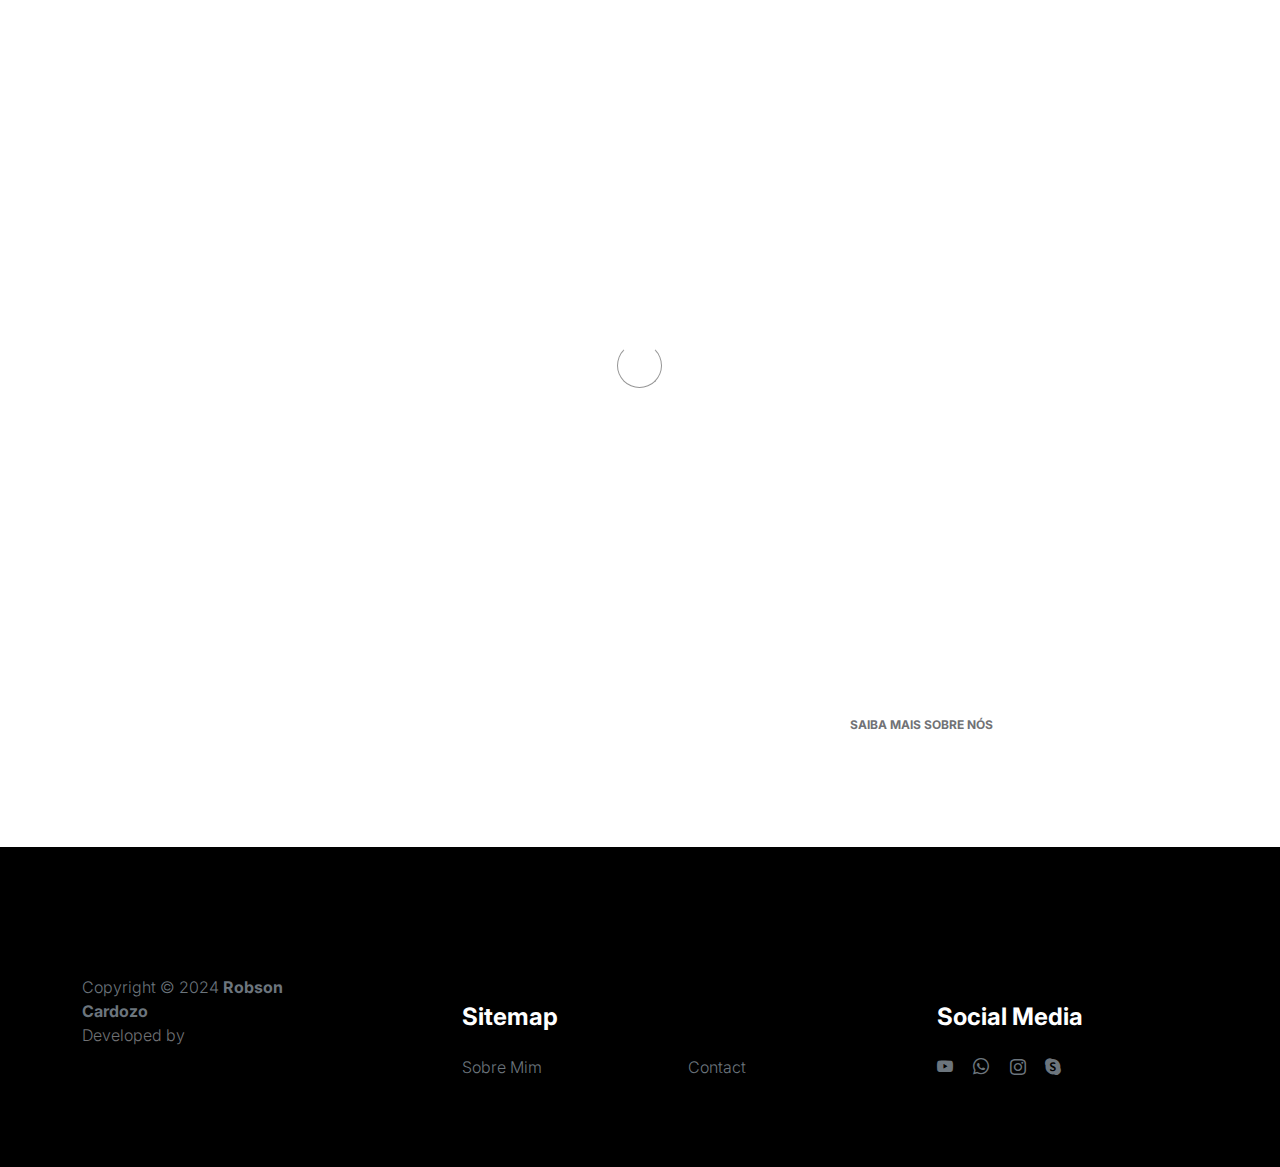
==== commit 7d9eafcd: "initial projects added" ====
--- a/index.html
+++ b/index.html
@@ -38,11 +38,8 @@
         <header>
             <nav class="navbar navbar-expand-lg">
                 <div class="container">
-                    <button class="navbar-toggler" type="button" data-bs-toggle="collapse" data-bs-target="#navbarNav" aria-controls="navbarNav" aria-expanded="false" aria-label="Toggle navigation">
-                        <span class="navbar-toggler-icon"></span>
-                    </button>
                     <a class="navbar-brand" href="index.html">
-                        <strong><span>Full-Stack Developer</span> Portfolio</strong>
+                        <strong>Robson Cardozo<span> Portfolio</span></strong>
                     </a>
                     <div class="collapse navbar-collapse" id="navbarNav">
                         <ul class="navbar-nav mx-auto">
@@ -60,22 +57,6 @@
                 </div>
             </nav>
         </header>
-            <section class="slick-slideshow">   
-                <div class="slick-custom">
-                    <img src="images/wallhaven.png" id="main-photo" class="img-fluid" alt="Robson Cardozo programmer">
-                    <div class="slick-bottom">
-                        <div class="container">
-                            <div class="row">
-                                <div class="col-lg-6 col-10">
-                                    <h1 class="slick-title">Robson L. Cardozo</h1>
-                                    <p id="description" class="lead text-white mt-lg-3 mb-lg-5" >Especialista em Html, CSS, JavaScript, Python, ReactJS, NodeJS, MySQL, MongoDB & Marketing Digital.</p>
-                                    <a href="about.html" class="btn custom-btn">Saiba mais</a>
-                                </div>
-                            </div>
-                        </div>
-                    </div>
-                </div>
-            </section>
             <section class="about section-padding">
                 <div class="container">
                     <div class="row">
@@ -185,9 +166,8 @@
                 <div class="row">
 
                     <div class="col-lg-3 col-10 me-auto mb-4">
-                        <h4 class="text-white mb-3"><a href="index.html">Robson Cardozo</a></h4>
                         <p class="copyright-text text-muted mt-lg-5 mb-4 mb-lg-0">Copyright © 2024 <strong>Robson Cardozo</strong></p>
-                        <p class="copyright-text">Developed by <a href="https://github.com/RobsonCardozo" target="_blank">Robson Cardozo</a></p>
+                        <p class="copyright-text">Developed by <a href="https://github.com/RobsonCardozo" target="_blank"></a></p>
                     </div>
 
                     <div class="col-lg-5 col-8">
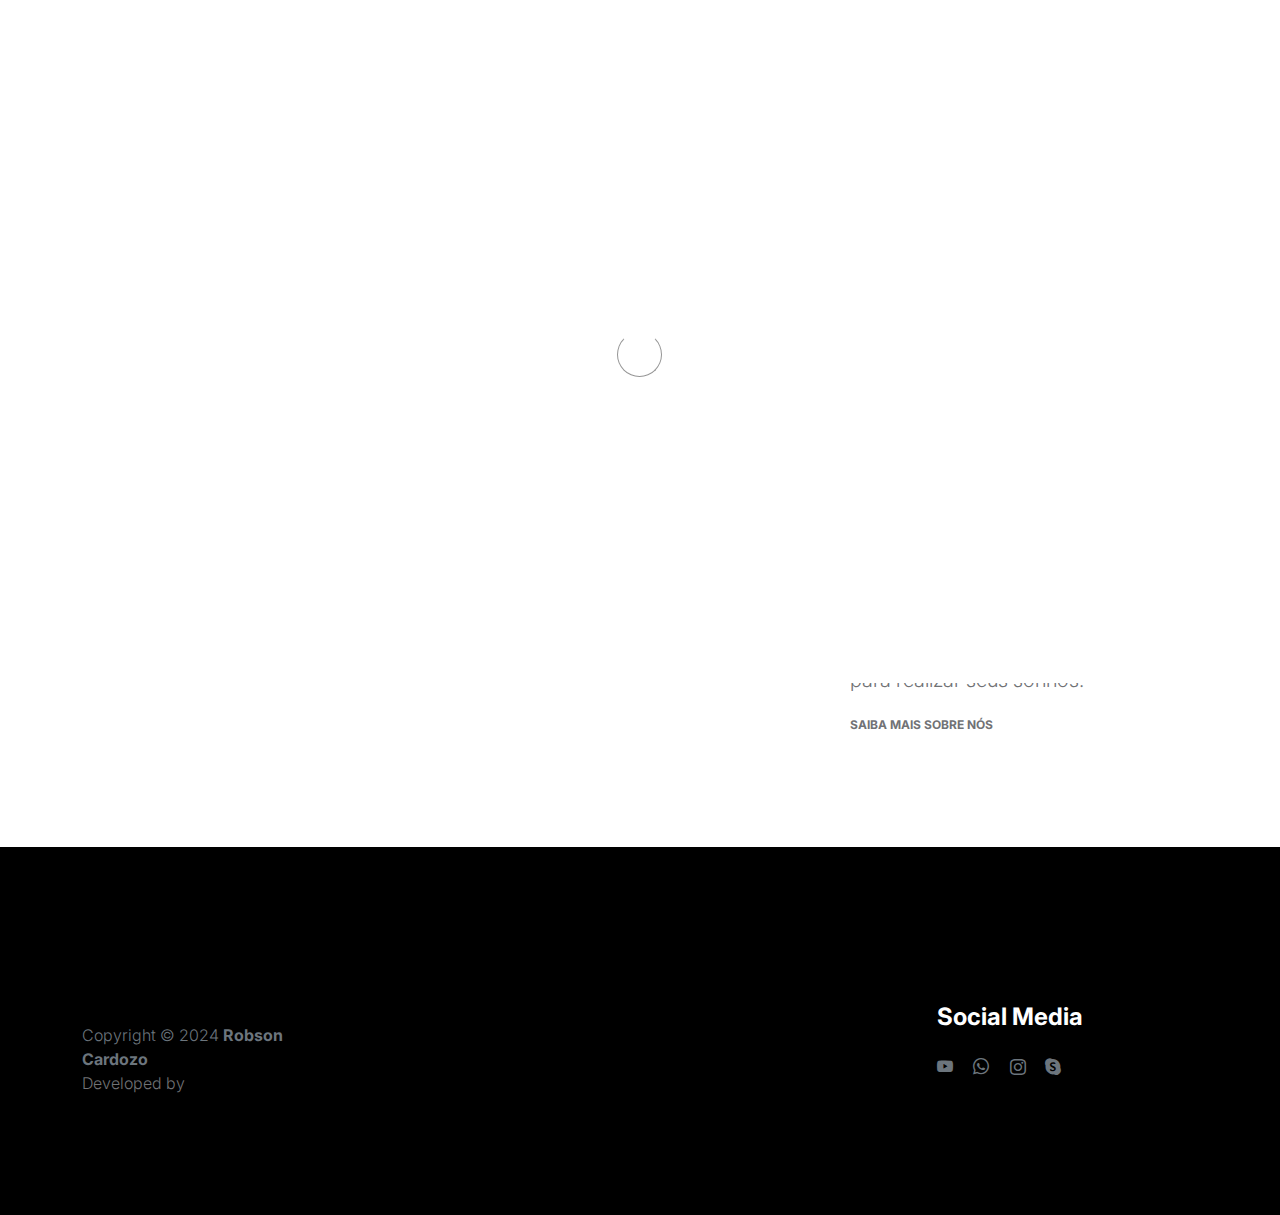
==== commit c95a3002: "challenge alura 01 - text decoder" ====
--- a/index.html
+++ b/index.html
@@ -164,21 +164,11 @@
         <footer class="site-footer">
             <div class="container">
                 <div class="row">
-
                     <div class="col-lg-3 col-10 me-auto mb-4">
+                        <br><br>
                         <p class="copyright-text text-muted mt-lg-5 mb-4 mb-lg-0">Copyright © 2024 <strong>Robson Cardozo</strong></p>
                         <p class="copyright-text">Developed by <a href="https://github.com/RobsonCardozo" target="_blank"></a></p>
                     </div>
-
-                    <div class="col-lg-5 col-8">
-                        <br><br><br>
-                        <h5 class="text-white mb-3">Sitemap</h5>
-                        <ul class="footer-menu d-flex flex-wrap">
-                            <li class="footer-menu-item"><a href="about.html" class="footer-menu-link">Sobre Mim</a></li>
-                            <li class="footer-menu-item"><a href="mailto:robsonleaocardozo@hotmail.com" class="footer-menu-link">Contact</a></li>
-                        </ul>
-                    </div>
-
                     <div class="col-lg-3 col-4">
                         <br><br><br>
                         <h5 class="text-white mb-3">Social Media</h5>
@@ -200,6 +190,5 @@
         <script src="js/jQuery.headroom.js"></script>
         <script src="js/slick.min.js"></script>
         <script src="js/custom.js"></script>
-
     </body>
 </html>
--- a/css/styles.css
+++ b/css/styles.css
@@ -722,6 +722,11 @@
 /*---------------------------------------
   ABOUT               
 -----------------------------------------*/
+
+.about {
+  width: 100%;
+}
+
 .about .nav-pills .nav-item {
   width: 100%;
 }
